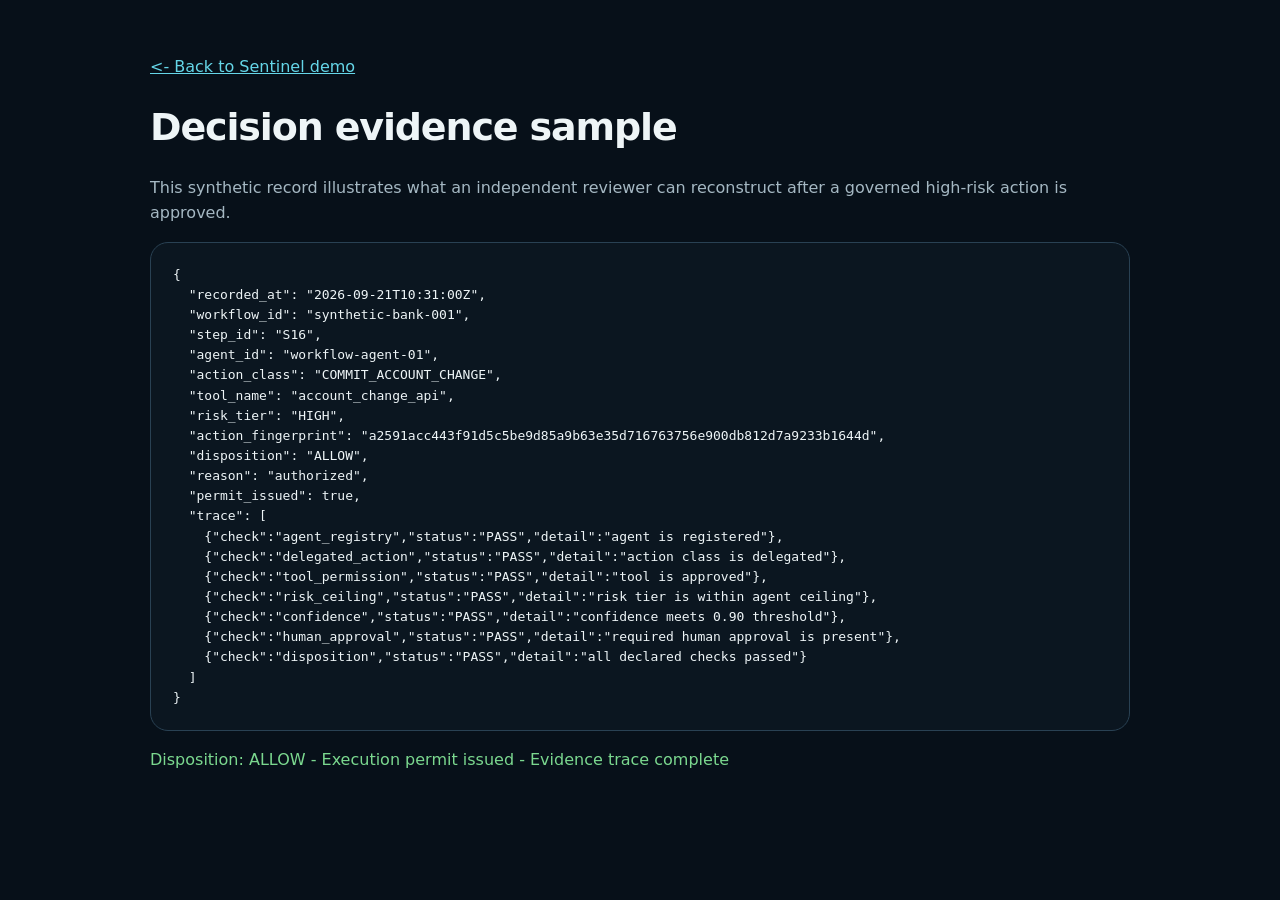
==== docs/evidence-sample.html @ 396d1b43 "Add live executive governance demo and evidence tour" ====
<!doctype html>
<html lang="en"><head><meta charset="utf-8"><meta name="viewport" content="width=device-width,initial-scale=1"><title>Sentinel Evidence Sample</title><style>body{margin:0;background:#071019;color:#eef5f7;font-family:ui-monospace,SFMono-Regular,Menlo,monospace}.wrap{max-width:980px;margin:auto;padding:38px 20px}h1{font-family:Inter,system-ui,sans-serif;font-size:38px;letter-spacing:-.03em}p{font-family:Inter,system-ui,sans-serif;color:#a5b8c3;line-height:1.6}pre{padding:22px;border:1px solid #294153;border-radius:18px;background:#0b1620;white-space:pre-wrap;overflow:auto;line-height:1.55}.ok{color:#7bd88f}a{color:#65d6e8}</style></head>
<body><main class="wrap"><p><a href="./">&lt;- Back to Sentinel demo</a></p><h1>Decision evidence sample</h1><p>This synthetic record illustrates what an independent reviewer can reconstruct after a governed high-risk action is approved.</p><pre>{
  "recorded_at": "2026-09-21T10:31:00Z",
  "workflow_id": "synthetic-bank-001",
  "step_id": "S16",
  "agent_id": "workflow-agent-01",
  "action_class": "COMMIT_ACCOUNT_CHANGE",
  "tool_name": "account_change_api",
  "risk_tier": "HIGH",
  "action_fingerprint": "a2591acc443f91d5c5be9d85a9b63e35d716763756e900db812d7a9233b1644d",
  "disposition": "ALLOW",
  "reason": "authorized",
  "permit_issued": true,
  "trace": [
    {"check":"agent_registry","status":"PASS","detail":"agent is registered"},
    {"check":"delegated_action","status":"PASS","detail":"action class is delegated"},
    {"check":"tool_permission","status":"PASS","detail":"tool is approved"},
    {"check":"risk_ceiling","status":"PASS","detail":"risk tier is within agent ceiling"},
    {"check":"confidence","status":"PASS","detail":"confidence meets 0.90 threshold"},
    {"check":"human_approval","status":"PASS","detail":"required human approval is present"},
    {"check":"disposition","status":"PASS","detail":"all declared checks passed"}
  ]
}</pre><p class="ok">Disposition: ALLOW - Execution permit issued - Evidence trace complete</p></main></body></html>
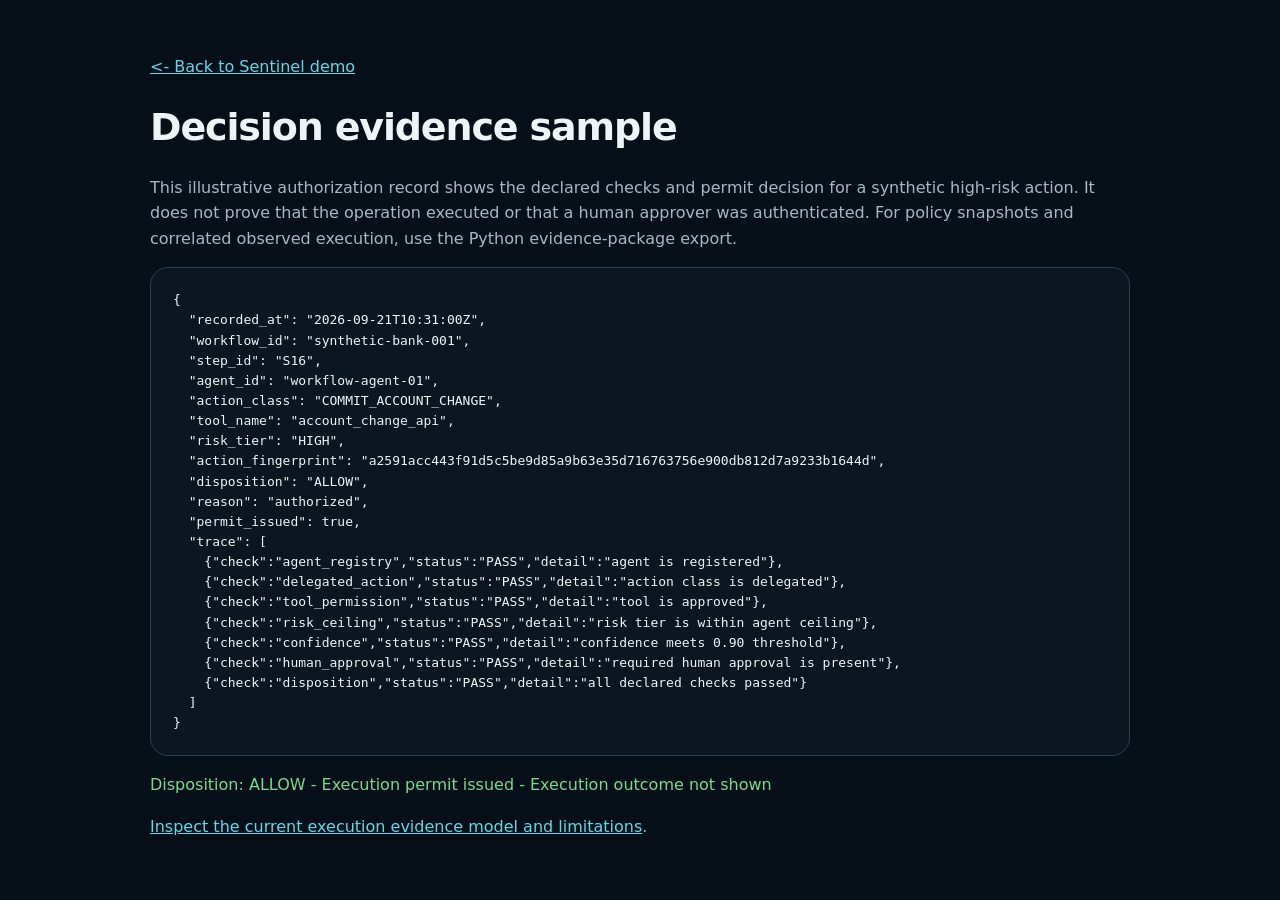
==== commit 66243ee0: "Label authorization sample accurately and link observed execution evidence model" ====
--- a/docs/evidence-sample.html
+++ b/docs/evidence-sample.html
@@ -1,6 +1,6 @@
 <!doctype html>
 <html lang="en"><head><meta charset="utf-8"><meta name="viewport" content="width=device-width,initial-scale=1"><title>Sentinel Evidence Sample</title><style>body{margin:0;background:#071019;color:#eef5f7;font-family:ui-monospace,SFMono-Regular,Menlo,monospace}.wrap{max-width:980px;margin:auto;padding:38px 20px}h1{font-family:Inter,system-ui,sans-serif;font-size:38px;letter-spacing:-.03em}p{font-family:Inter,system-ui,sans-serif;color:#a5b8c3;line-height:1.6}pre{padding:22px;border:1px solid #294153;border-radius:18px;background:#0b1620;white-space:pre-wrap;overflow:auto;line-height:1.55}.ok{color:#7bd88f}a{color:#65d6e8}</style></head>
-<body><main class="wrap"><p><a href="./">&lt;- Back to Sentinel demo</a></p><h1>Decision evidence sample</h1><p>This synthetic record illustrates what an independent reviewer can reconstruct after a governed high-risk action is approved.</p><pre>{
+<body><main class="wrap"><p><a href="./">&lt;- Back to Sentinel demo</a></p><h1>Decision evidence sample</h1><p>This illustrative authorization record shows the declared checks and permit decision for a synthetic high-risk action. It does not prove that the operation executed or that a human approver was authenticated. For policy snapshots and correlated observed execution, use the Python evidence-package export.</p><pre>{
   "recorded_at": "2026-09-21T10:31:00Z",
   "workflow_id": "synthetic-bank-001",
   "step_id": "S16",
@@ -21,4 +21,4 @@
     {"check":"human_approval","status":"PASS","detail":"required human approval is present"},
     {"check":"disposition","status":"PASS","detail":"all declared checks passed"}
   ]
-}</pre><p class="ok">Disposition: ALLOW - Execution permit issued - Evidence trace complete</p></main></body></html>+}</pre><p class="ok">Disposition: ALLOW - Execution permit issued - Execution outcome not shown</p><p><a href="https://github.com/JuanAMartinezDiaz/sentinel-governed-workflow-twin/blob/main/docs/evidence-model.md">Inspect the current execution evidence model and limitations</a>.</p></main></body></html>
